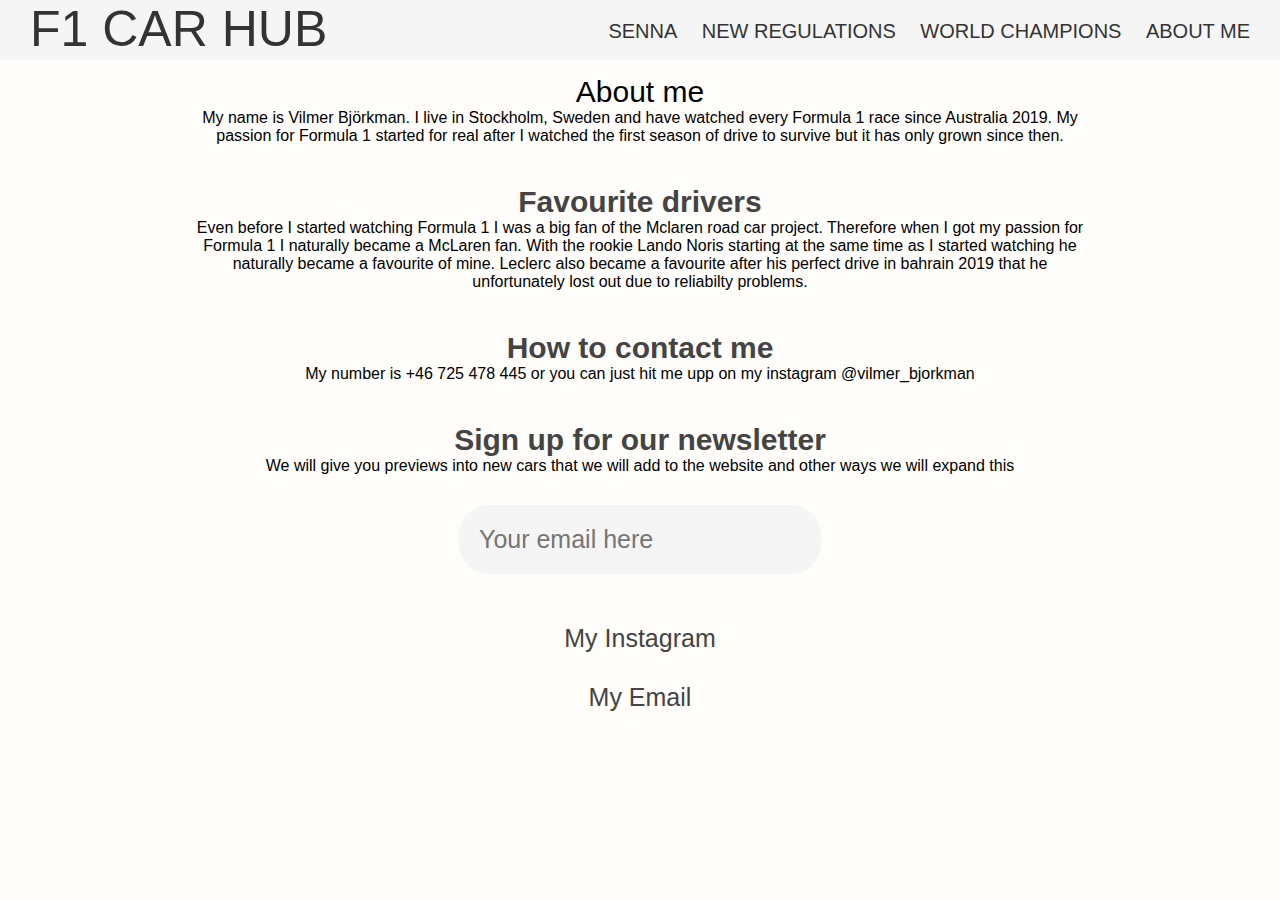
==== about.html @ 429a6046 "dropdown klar" ====
<html lang="en">
<head>
    <meta charset="UTF-8">
    <meta http-equiv="X-UA-Compatible" content="IE=edge">
    <meta name="viewport" content="width=device-width, initial-scale=1.0">
    <title>F1CarHub</title>
    <link rel="stylesheet" href="style.css">
    <link rel="stylesheet" href="reset.css">
    <link href="https://fonts.googleapis.com/css2?family=Roboto:wght@100;300;400;500;700;900&display=swap" rel="stylesheet">
    <link rel="preconnect" href="https://fonts.gstatic.com">
    <link href="https://fonts.googleapis.com/css2?family=Montserrat:ital,wght@0,100;0,200;0,300;0,400;0,500;0,600;0,700;0,800;0,900;1,100;1,200;1,300;1,400;1,500;1,600;1,700;1,800;1,900&display=swap" rel="stylesheet">
    <link rel="icon" href="indexbilder/plugin.video.lazyf1 (1).png">
</head>
<body>
    <nav>
        <label class="logo1"><a class="uppe" href="index.html">F1 Car Hub</a></label>
        <ul>
            <li><a class="uppe" href="senna.html">Senna</a></li>
            <li><a class="uppe" href="https://www.fia.com/sites/default/files/2021_formula_1_technical_regulations_-_iss_7_-_2020-12-16.pdf">New Regulations</a></li>
            <li><a class="uppe" href="champion.html">World Champions</a></li>
            <li><a class="uppe" href="about.html">About Me</a></li>
           
        

        </ul>
    </nav>    
    <h1>About me</h1>
    <p>My name is Vilmer Björkman. I live in Stockholm, Sweden and have watched every Formula 1 race since Australia 2019. My passion for Formula 1 started for real after I watched the first season of drive to survive but it has only grown since then. </p>
    <h2>Favourite drivers</h2>
    <p>Even before I started watching Formula 1 I was a big fan of the Mclaren road car project. Therefore when I got my passion for Formula 1 I naturally became a McLaren fan. With the rookie Lando Noris starting at the same time as I started watching he naturally became a favourite of mine. Leclerc also became a favourite after his perfect drive in bahrain 2019 that he unfortunately lost out due to reliabilty problems. </p>
    <h2><a target="_blank" href="https://youtu.be/0ElVqAgy4w8">How to contact me</a></h2>
    <p>My number is +46 725 478 445 or you can just hit me upp on my instagram @vilmer_bjorkman</p>
    <div>
        <h2>Sign up for our newsletter</h2>
        <p>We will give you previews into new cars that we will add to the website and other ways we will expand this</p>
        <form>
            <input placeholder="Your email here" type="text" id="Email">
            
        </form>
    </div>
    <p><a class="social" target="_blank" href="https://www.instagram.com/vilmer_bjorkman/"> My Instagram</a></p>
    <p><a class="social" href="mailto: vilmerbj@gmail.com">My Email</a></p>
</body>
</html>
---- style.css ----
body{
    background-color:#FFFDFA;
    font-family:'Monsterrat', sans-serif;
}
nav ul{
    float: right;
    margin-right: 20px;
    margin-top: 20px;
    
}
nav ul li{
    display: inline-block;
    margin: 0 10px;
    font-size: 20px;
    color: #333333;
    box-shadow: #222222;

    
}

nav ul li a{
    color: #333333;

  
}
nav{
    background:#F5F5F5;
    height: 60px;
    width: 100%;
    align-items: center;
}
.uppe{
    color: #333333;
    text-transform: uppercase;
    border-style: none;
}
.logo1{
    color:#D40000;
    font-size: 50px;
    margin-left: 30px;
}
h1{
    font-weight: 500;
    font-size: 30px;
    margin-left: 20%;
    margin-right: 20%;
    text-align: center;
    margin-top: 15px;
}
h2{
    text-align: center;
    margin-top: 40px;
    font-size: 30px;
    color: #444444;
}
img{
    width: 50%;
    margin-left: 25%;
    margin-bottom: 20px;
    border-radius: 15px;
}
a{
    color:#444444;
}
li :hover{
    color: #111111;
}
h2 :hover{
    color: #111111;
}
label :hover{
    color: #111111;
}

p{
    text-align: center;
    margin-left: 15%;
    margin-right: 15%;
    margin-bottom: 30px;
}
iframe{
    margin-left: 25%;
    width: 50%;
}
.social{
    text-align: center;
    font-size: 25px;
    text-align: center;
}
li.win{
padding: 5px;
border-bottom: ridge;
border-color: #333333;
}
form{
    text-align: center;
    margin-bottom: 50px;
}
input{
    padding: 20px 20px;
    border-style: none;
    background: #f5f5f5;
    color:#222222;
    border-radius: 30px;
    font-size: 25px;
}
.dropdown {
    position: relative;
    display: inline-block;
  }
  
  .dropdown-content {
    display: none;
    position: absolute;
    background-color: #f5f5f5;
    min-width: 160px;
    padding: 12px 16px;
    z-index: 1;
  }
  
  .dropdown:hover .dropdown-content {
    display: block;
  }
  span{
      text-transform: uppercase;
      font-size: 20px;
      color: #333333;
  }
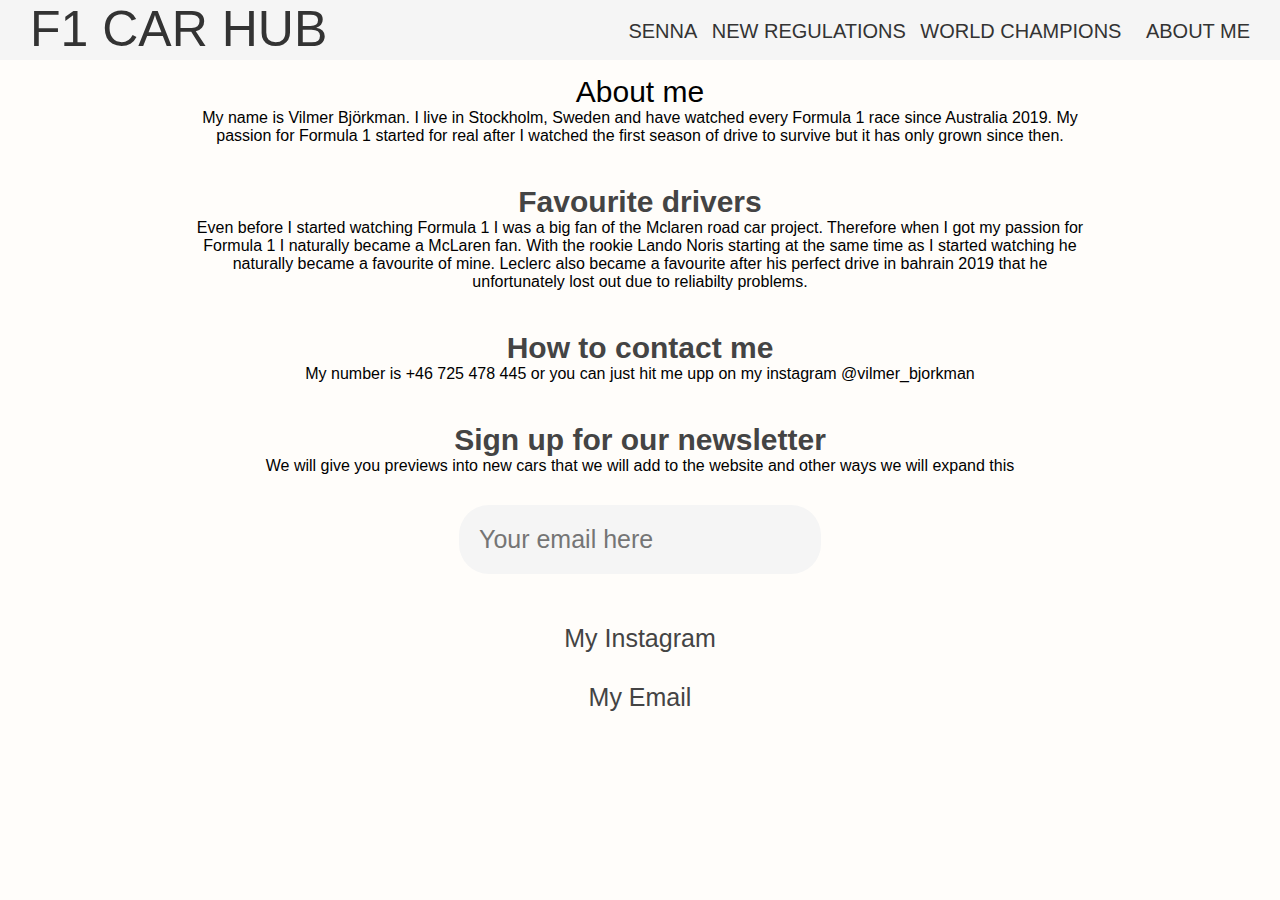
==== commit f6ebec17: "dropdown överallt" ====
--- a/about.html
+++ b/about.html
@@ -12,16 +12,20 @@
     <link rel="icon" href="indexbilder/plugin.video.lazyf1 (1).png">
 </head>
 <body>
-    <nav>
+    <nav class="naven">
         <label class="logo1"><a class="uppe" href="index.html">F1 Car Hub</a></label>
         <ul>
             <li><a class="uppe" href="senna.html">Senna</a></li>
-            <li><a class="uppe" href="https://www.fia.com/sites/default/files/2021_formula_1_technical_regulations_-_iss_7_-_2020-12-16.pdf">New Regulations</a></li>
+            <div class="vanlig">
+                <span>NEW REGULATIONS</span>
+                <div class="nere">
+                  <p><a target="_blank" href="https://www.fia.com/sites/default/files/2021_formula_1_technical_regulations_-_iss_7_-_2020-12-16.pdf">2021</a></p>
+                  <p><a target="_blank" href="https://www.fia.com/sites/default/files/2022_formula_1_technical_regulations_-_iss_3_-_2021-02-19.pdf">2022</a></p>
+                </div>
+              </div>
             <li><a class="uppe" href="champion.html">World Champions</a></li>
             <li><a class="uppe" href="about.html">About Me</a></li>
-           
-        
-
+            
         </ul>
     </nav>    
     <h1>About me</h1>
--- a/style.css
+++ b/style.css
@@ -104,21 +104,25 @@
     border-radius: 30px;
     font-size: 25px;
 }
-.dropdown {
+.vanlig {
     position: relative;
     display: inline-block;
   }
   
-  .dropdown-content {
+  .nere {
     display: none;
     position: absolute;
     background-color: #f5f5f5;
     min-width: 160px;
     padding: 12px 16px;
     z-index: 1;
+    border-radius: 10px;
+    font-size: 20px;
+    text-transform: uppercase;
+    color: #333333;
   }
   
-  .dropdown:hover .dropdown-content {
+  .vanlig:hover .nere {
     display: block;
   }
   span{
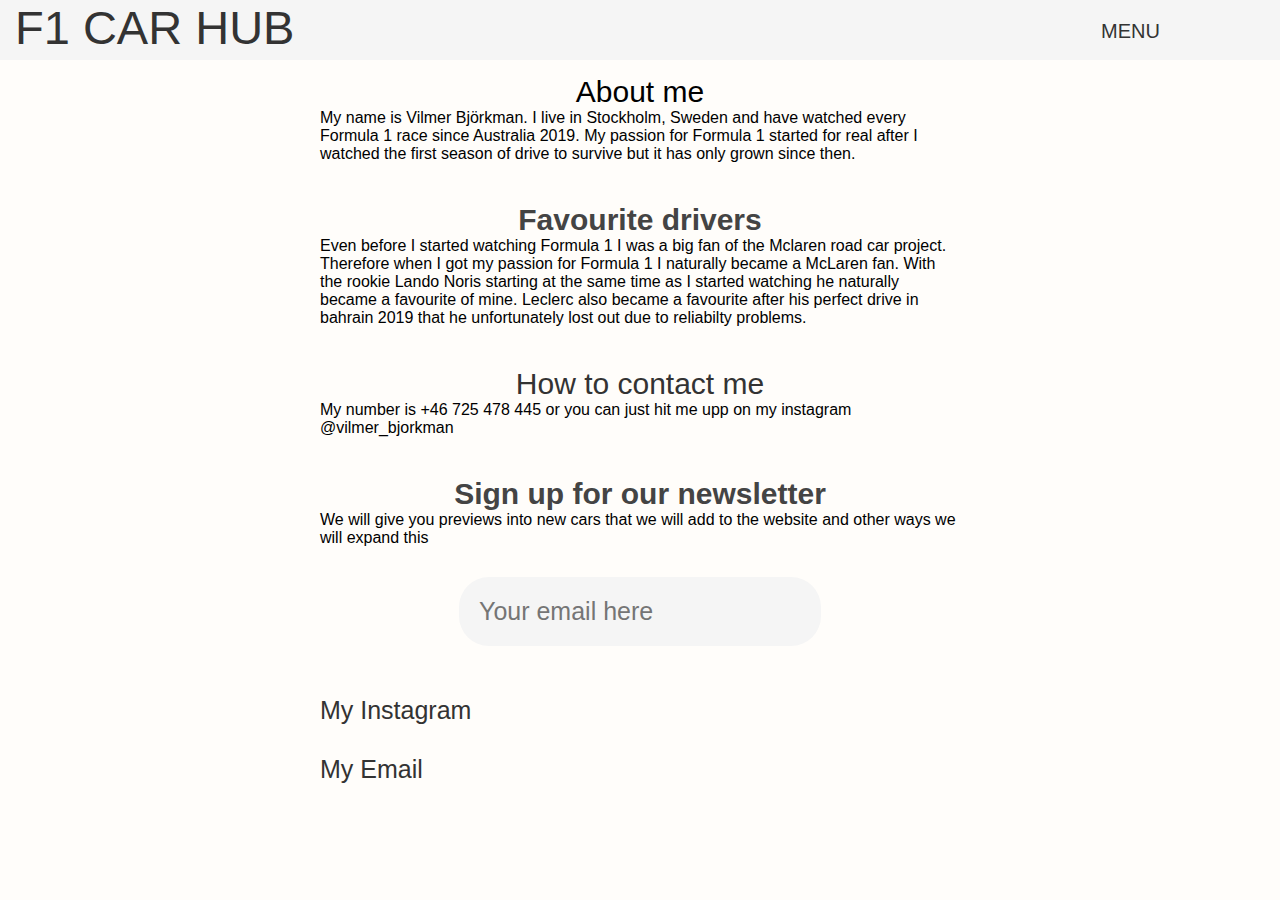
==== commit d83e66ee: "new nav bar" ====
--- a/about.html
+++ b/about.html
@@ -15,17 +15,21 @@
     <nav class="naven">
         <label class="logo1"><a class="uppe" href="index.html">F1 Car Hub</a></label>
         <ul>
-            <li><a class="uppe" href="senna.html">Senna</a></li>
             <div class="vanlig">
-                <span>NEW REGULATIONS</span>
+                <span>MENU</span>
                 <div class="nere">
-                  <p><a target="_blank" href="https://www.fia.com/sites/default/files/2021_formula_1_technical_regulations_-_iss_7_-_2020-12-16.pdf">2021</a></p>
-                  <p><a target="_blank" href="https://www.fia.com/sites/default/files/2022_formula_1_technical_regulations_-_iss_3_-_2021-02-19.pdf">2022</a></p>
+                  <p><a href="senna.html">SENNA</a></p>
+                  <p><a href="champion.html">WORLD CHAMPS</a></p>
+                  <p><a href="about.html">ABOUT ME</a></p>
+                  <div class="nr2">
+                    <span class="reg">REGULATIONS</span>
+                    <div class="nere2">
+                        <p><a href="">2021</a></p>
+                        <p><a href="">2022</a></p>
+                    </div>
+                </div>
                 </div>
               </div>
-            <li><a class="uppe" href="champion.html">World Champions</a></li>
-            <li><a class="uppe" href="about.html">About Me</a></li>
-            
         </ul>
     </nav>    
     <h1>About me</h1>
--- a/style.css
+++ b/style.css
@@ -17,7 +17,6 @@
 
     
 }
-
 nav ul li a{
     color: #333333;
 
@@ -36,8 +35,9 @@
 }
 .logo1{
     color:#D40000;
-    font-size: 50px;
-    margin-left: 30px;
+    font-size: 47px;
+    margin-left: 15px;
+    margin-top: 7px;
 }
 h1{
     font-weight: 500;
@@ -51,6 +51,8 @@
     text-align: center;
     margin-top: 40px;
     font-size: 30px;
+    margin-left: 25%;
+    margin-right: 25%;
     color: #444444;
 }
 img{
@@ -60,7 +62,9 @@
     border-radius: 15px;
 }
 a{
-    color:#444444;
+    color:#333333;
+    text-align: center;
+    font-weight: 400;
 }
 li :hover{
     color: #111111;
@@ -71,16 +75,15 @@
 label :hover{
     color: #111111;
 }
-
 p{
-    text-align: center;
-    margin-left: 15%;
-    margin-right: 15%;
+    margin-left: 25%;
+    margin-right: 25%;
     margin-bottom: 30px;
 }
 iframe{
     margin-left: 25%;
     width: 50%;
+    border-radius: 15px;
 }
 .social{
     text-align: center;
@@ -100,33 +103,58 @@
     padding: 20px 20px;
     border-style: none;
     background: #f5f5f5;
-    color:#222222;
+    color:#333333;
     border-radius: 30px;
     font-size: 25px;
 }
 .vanlig {
     position: relative;
     display: inline-block;
-  }
-  
-  .nere {
+}
+
+.nere {
     display: none;
     position: absolute;
-    background-color: #f5f5f5;
-    min-width: 160px;
+    background-color: #F5F5F5;
+    min-width: 140px;
     padding: 12px 16px;
     z-index: 1;
     border-radius: 10px;
     font-size: 20px;
     text-transform: uppercase;
     color: #333333;
-  }
-  
-  .vanlig:hover .nere {
+} 
+.vanlig:hover .nere {
     display: block;
-  }
-  span{
+}
+span{
       text-transform: uppercase;
       font-size: 20px;
       color: #333333;
-  }
+      margin-right: 100px;
+      text-align: center;
+      font-weight: 400;
+}
+p:hover{
+    color: #111111;
+}
+.nr2{
+    position: relative;
+  display: inline-block;
+}
+.nere2{
+    display: none;
+  position: absolute;
+  background-color: #F5F5F5;
+  min-width: 100px;
+  padding: 12px 16px;
+  z-index: 1;
+  border-radius: 10px;
+}
+.nr2:hover .nere2{
+    display: block;
+}
+.reg{
+    margin-right: -30px;
+    color: #333333;
+}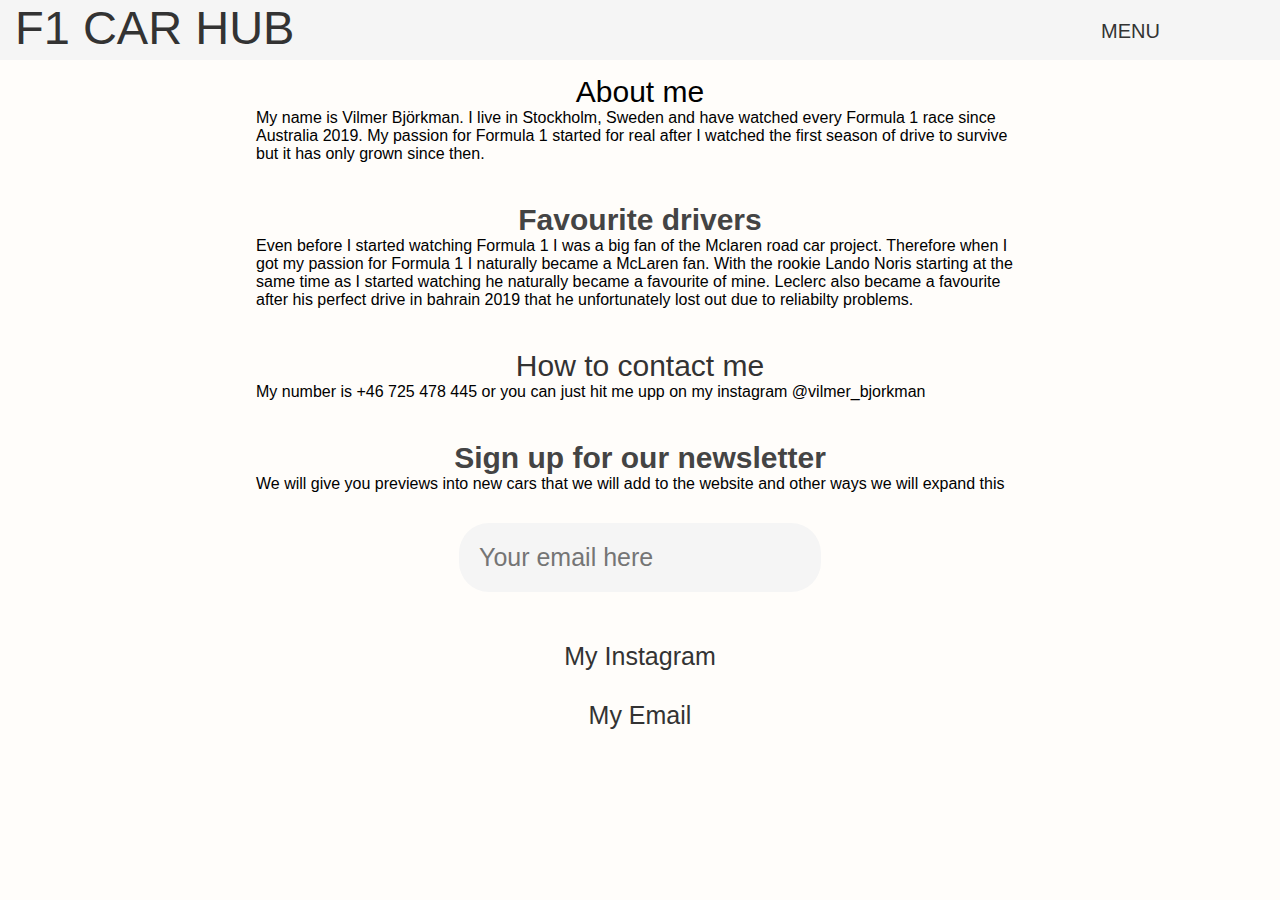
==== commit 3585e5f0: "regulations fixed" ====
--- a/about.html
+++ b/about.html
@@ -24,8 +24,8 @@
                   <div class="nr2">
                     <span class="reg">REGULATIONS</span>
                     <div class="nere2">
-                        <p><a href="">2021</a></p>
-                        <p><a href="">2022</a></p>
+                        <p><a href="https://www.fia.com/sites/default/files/2021_formula_1_technical_regulations_-_iss_7_-_2020-12-16.pdf">2021</a></p>
+                        <p><a href="https://www.fia.com/sites/default/files/2022_formula_1_technical_regulations_-_iss_3_-_2021-02-19.pdf">2022</a></p>
                     </div>
                 </div>
                 </div>
@@ -46,7 +46,7 @@
             
         </form>
     </div>
-    <p><a class="social" target="_blank" href="https://www.instagram.com/vilmer_bjorkman/"> My Instagram</a></p>
-    <p><a class="social" href="mailto: vilmerbj@gmail.com">My Email</a></p>
+    <p class="psocial"><a class="social" target="_blank" href="https://www.instagram.com/vilmer_bjorkman/"> My Instagram</a></p>
+    <p class="psocial"><a class="social" href="mailto: vilmerbj@gmail.com">My Email</a></p>
 </body>
 </html>--- a/style.css
+++ b/style.css
@@ -44,20 +44,20 @@
     font-size: 30px;
     margin-left: 20%;
     margin-right: 20%;
+    margin-top: 15px;
     text-align: center;
-    margin-top: 15px;
 }
 h2{
-    text-align: center;
     margin-top: 40px;
     font-size: 30px;
-    margin-left: 25%;
-    margin-right: 25%;
+    margin-left: 20%;
+    margin-right: 20%;
     color: #444444;
+    text-align: center;
 }
 img{
-    width: 50%;
-    margin-left: 25%;
+    width: 60%;
+    margin-left: 20%;
     margin-bottom: 20px;
     border-radius: 15px;
 }
@@ -76,18 +76,21 @@
     color: #111111;
 }
 p{
-    margin-left: 25%;
-    margin-right: 25%;
+    margin-left: 20%;
+    margin-right: 20%;
     margin-bottom: 30px;
 }
 iframe{
-    margin-left: 25%;
-    width: 50%;
+    margin-left: 20%;
+    width: 60%;
     border-radius: 15px;
 }
 .social{
     text-align: center;
     font-size: 25px;
+    text-align: center;
+}
+.psocial{
     text-align: center;
 }
 li.win{
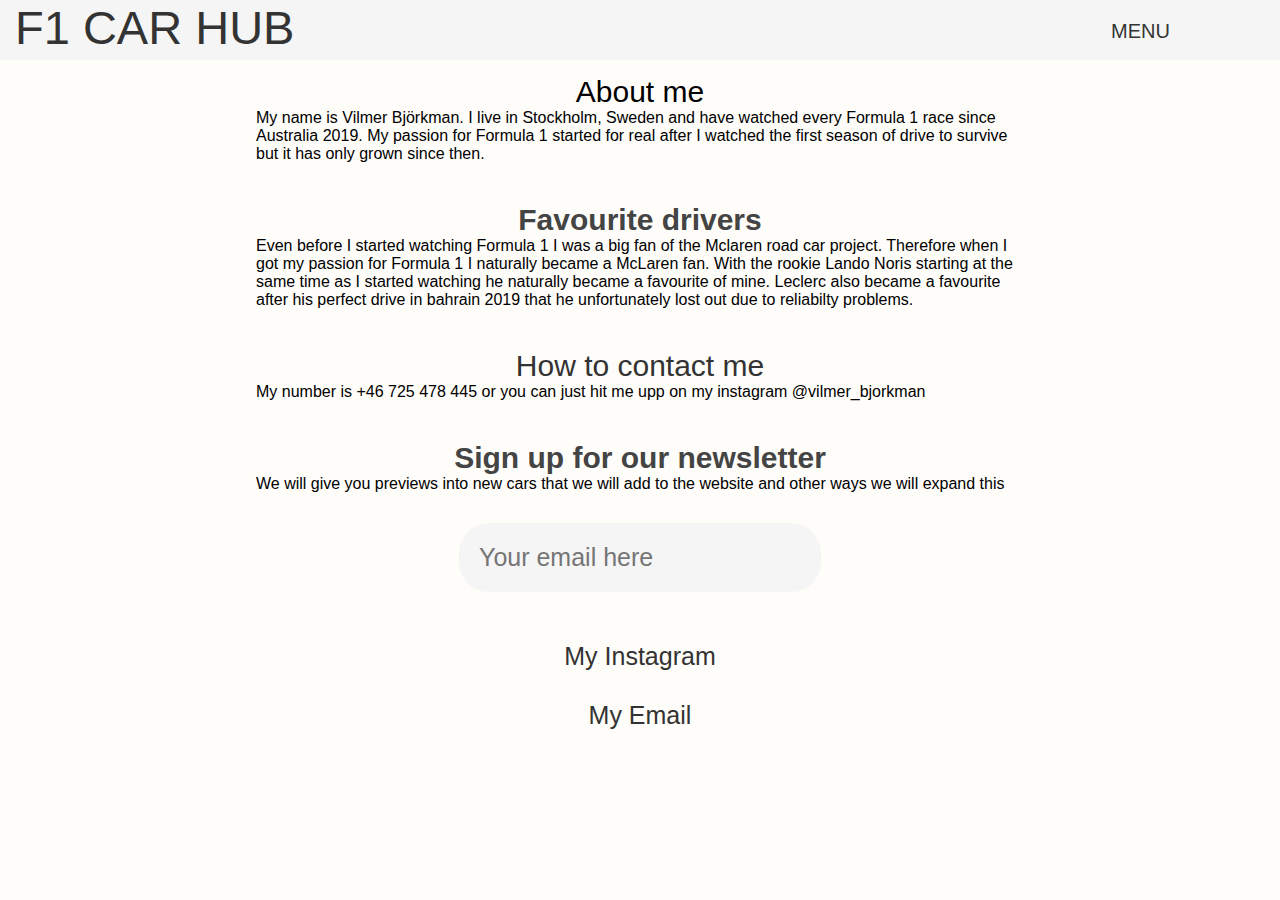
==== commit d61bf512: "target -blank" ====
--- a/about.html
+++ b/about.html
@@ -24,8 +24,8 @@
                   <div class="nr2">
                     <span class="reg">REGULATIONS</span>
                     <div class="nere2">
-                        <p><a href="https://www.fia.com/sites/default/files/2021_formula_1_technical_regulations_-_iss_7_-_2020-12-16.pdf">2021</a></p>
-                        <p><a href="https://www.fia.com/sites/default/files/2022_formula_1_technical_regulations_-_iss_3_-_2021-02-19.pdf">2022</a></p>
+                        <p><a target="_blank" href="https://www.fia.com/sites/default/files/2021_formula_1_technical_regulations_-_iss_7_-_2020-12-16.pdf">2021</a></p>
+                        <p><a target="_blank" href="https://www.fia.com/sites/default/files/2022_formula_1_technical_regulations_-_iss_3_-_2021-02-19.pdf">2022</a></p>
                     </div>
                 </div>
                 </div>
--- a/style.css
+++ b/style.css
@@ -14,19 +14,18 @@
     font-size: 20px;
     color: #333333;
     box-shadow: #222222;
-
-    
+    position: sticky;
 }
 nav ul li a{
     color: #333333;
-
-  
 }
 nav{
     background:#F5F5F5;
     height: 60px;
     width: 100%;
     align-items: center;
+    position: sticky;
+    top: 0;
 }
 .uppe{
     color: #333333;
@@ -121,6 +120,7 @@
     background-color: #F5F5F5;
     min-width: 140px;
     padding: 12px 16px;
+    padding-right: 60px;
     z-index: 1;
     border-radius: 10px;
     font-size: 20px;
@@ -134,11 +134,14 @@
       text-transform: uppercase;
       font-size: 20px;
       color: #333333;
-      margin-right: 100px;
+      margin-right: 90px;
       text-align: center;
       font-weight: 400;
 }
 p:hover{
+    color: #111111;
+}
+a:hover{
     color: #111111;
 }
 .nr2{
@@ -158,6 +161,6 @@
     display: block;
 }
 .reg{
-    margin-right: -30px;
+    margin-right: -100px;
     color: #333333;
 }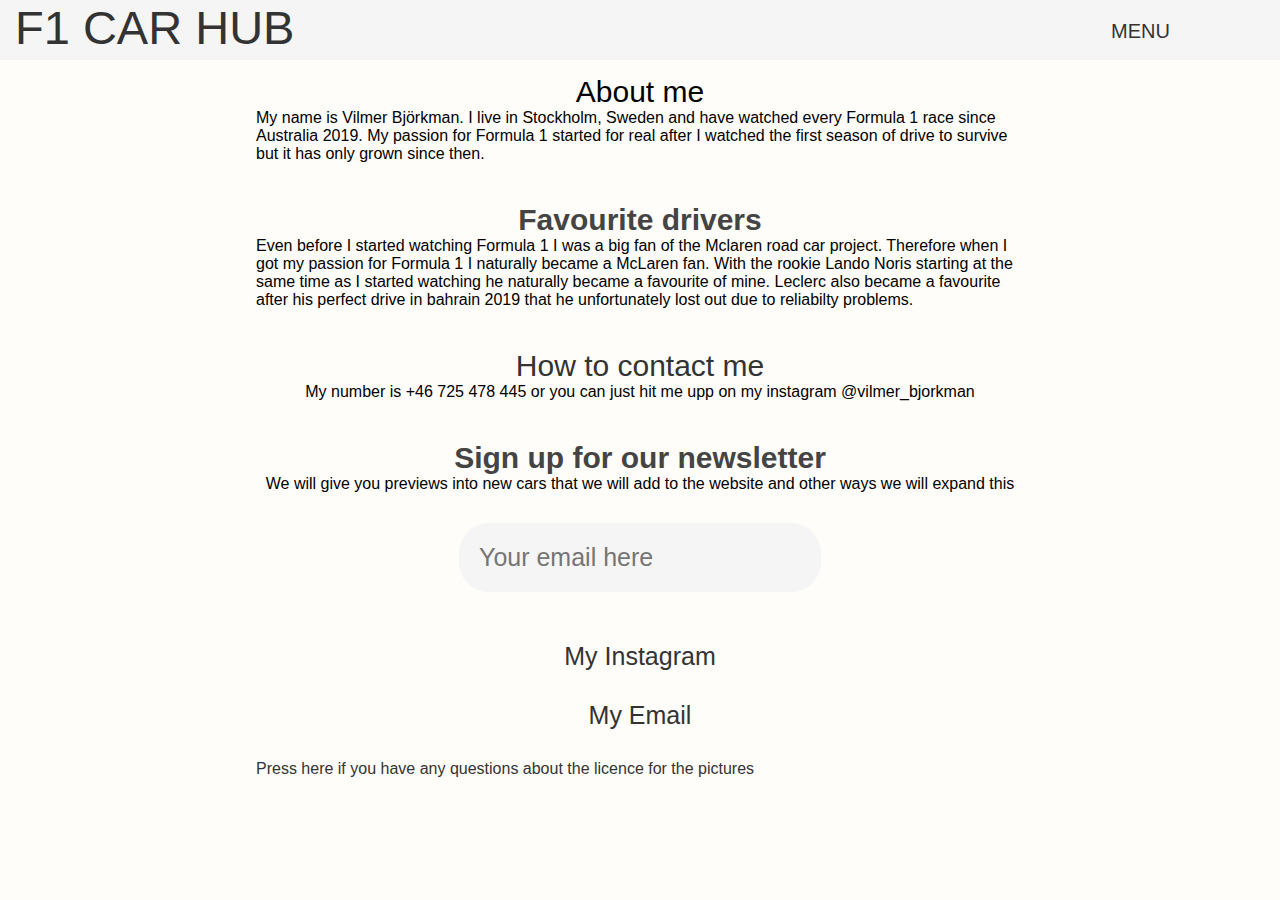
==== commit d7492cb9: "critics" ====
--- a/about.html
+++ b/about.html
@@ -37,10 +37,10 @@
     <h2>Favourite drivers</h2>
     <p>Even before I started watching Formula 1 I was a big fan of the Mclaren road car project. Therefore when I got my passion for Formula 1 I naturally became a McLaren fan. With the rookie Lando Noris starting at the same time as I started watching he naturally became a favourite of mine. Leclerc also became a favourite after his perfect drive in bahrain 2019 that he unfortunately lost out due to reliabilty problems. </p>
     <h2><a target="_blank" href="https://youtu.be/0ElVqAgy4w8">How to contact me</a></h2>
-    <p>My number is +46 725 478 445 or you can just hit me upp on my instagram @vilmer_bjorkman</p>
+    <p class="kort">My number is +46 725 478 445 or you can just hit me upp on my instagram @vilmer_bjorkman</p>
     <div>
         <h2>Sign up for our newsletter</h2>
-        <p>We will give you previews into new cars that we will add to the website and other ways we will expand this</p>
+        <p class="kort">We will give you previews into new cars that we will add to the website and other ways we will expand this</p>
         <form>
             <input placeholder="Your email here" type="text" id="Email">
             
@@ -48,5 +48,6 @@
     </div>
     <p class="psocial"><a class="social" target="_blank" href="https://www.instagram.com/vilmer_bjorkman/"> My Instagram</a></p>
     <p class="psocial"><a class="social" href="mailto: vilmerbj@gmail.com">My Email</a></p>
+    <p><a href="https://youtu.be/X8Xch43OQ8w?t=12">Press here if you have any questions about the licence for the pictures</a></p>
 </body>
 </html>--- a/style.css
+++ b/style.css
@@ -79,6 +79,9 @@
     margin-right: 20%;
     margin-bottom: 30px;
 }
+.kort{
+    text-align: center;
+}
 iframe{
     margin-left: 20%;
     width: 60%;
@@ -131,12 +134,12 @@
     display: block;
 }
 span{
-      text-transform: uppercase;
-      font-size: 20px;
-      color: #333333;
-      margin-right: 90px;
-      text-align: center;
-      font-weight: 400;
+    text-transform: uppercase;
+    font-size: 20px;
+    color: #333333;
+    margin-right: 90px;
+    text-align: center;
+    font-weight: 400;
 }
 p:hover{
     color: #111111;
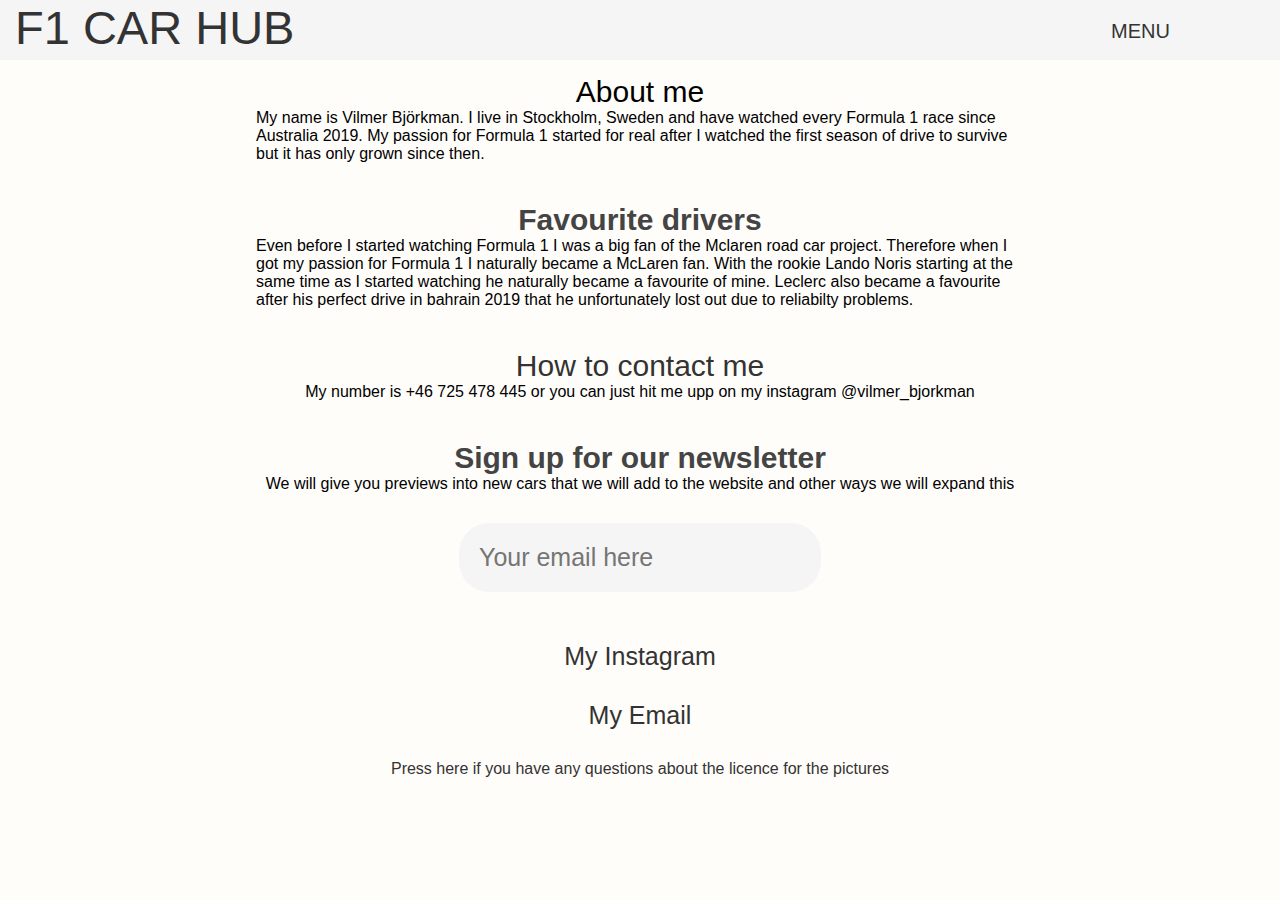
==== commit 1c06b64f: "psocial" ====
--- a/about.html
+++ b/about.html
@@ -48,6 +48,6 @@
     </div>
     <p class="psocial"><a class="social" target="_blank" href="https://www.instagram.com/vilmer_bjorkman/"> My Instagram</a></p>
     <p class="psocial"><a class="social" href="mailto: vilmerbj@gmail.com">My Email</a></p>
-    <p><a href="https://youtu.be/X8Xch43OQ8w?t=12">Press here if you have any questions about the licence for the pictures</a></p>
+    <p class="psocial"><a href="https://youtu.be/X8Xch43OQ8w?t=12">Press here if you have any questions about the licence for the pictures</a></p>
 </body>
 </html>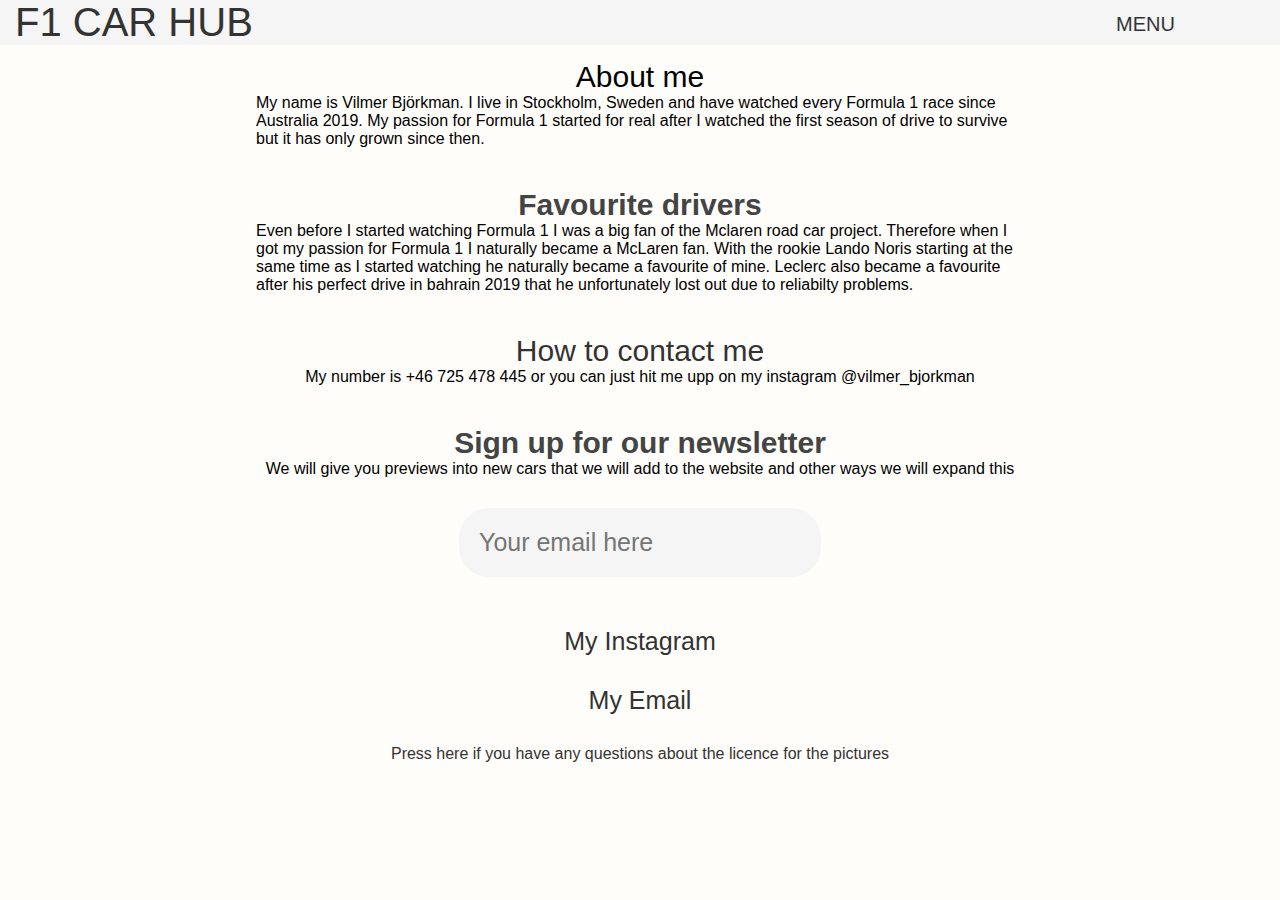
==== commit a21ebc54: "sista?" ====
--- a/about.html
+++ b/about.html
@@ -48,6 +48,6 @@
     </div>
     <p class="psocial"><a class="social" target="_blank" href="https://www.instagram.com/vilmer_bjorkman/"> My Instagram</a></p>
     <p class="psocial"><a class="social" href="mailto: vilmerbj@gmail.com">My Email</a></p>
-    <p class="psocial"><a href="https://youtu.be/X8Xch43OQ8w?t=12">Press here if you have any questions about the licence for the pictures</a></p>
+    <p class="psocial"><a target="_blank" href="https://youtu.be/X8Xch43OQ8w?t=12">Press here if you have any questions about the licence for the pictures</a></p>
 </body>
 </html>--- a/style.css
+++ b/style.css
@@ -5,12 +5,12 @@
 nav ul{
     float: right;
     margin-right: 20px;
-    margin-top: 20px;
+    margin-top: 12.5px;
     
 }
 nav ul li{
     display: inline-block;
-    margin: 0 10px;
+    margin: 0 20px;
     font-size: 20px;
     color: #333333;
     box-shadow: #222222;
@@ -21,7 +21,7 @@
 }
 nav{
     background:#F5F5F5;
-    height: 60px;
+    height: 45px;
     width: 100%;
     align-items: center;
     position: sticky;
@@ -31,12 +31,17 @@
     color: #333333;
     text-transform: uppercase;
     border-style: none;
+    margin-top: 100px;
 }
 .logo1{
     color:#D40000;
-    font-size: 47px;
+    font-size: 40px;
     margin-left: 15px;
-    margin-top: 7px;
+    margin-top: 15px;
+    font-weight: 400;
+}
+nav label{
+    margin-top: 100px;
 }
 h1{
     font-weight: 500;
@@ -96,9 +101,9 @@
     text-align: center;
 }
 li.win{
-padding: 5px;
-border-bottom: ridge;
-border-color: #333333;
+    padding: 5px;
+    border-bottom: ridge;
+    border-color: #333333;
 }
 form{
     text-align: center;
@@ -121,7 +126,7 @@
     display: none;
     position: absolute;
     background-color: #F5F5F5;
-    min-width: 140px;
+    min-width: -100px;
     padding: 12px 16px;
     padding-right: 60px;
     z-index: 1;
@@ -129,6 +134,7 @@
     font-size: 20px;
     text-transform: uppercase;
     color: #333333;
+    margin-right: 80px;
 } 
 .vanlig:hover .nere {
     display: block;
@@ -137,9 +143,10 @@
     text-transform: uppercase;
     font-size: 20px;
     color: #333333;
-    margin-right: 90px;
+    margin-right: 85px;
     text-align: center;
     font-weight: 400;
+    background: #F5F5F5
 }
 p:hover{
     color: #111111;
@@ -166,4 +173,4 @@
 .reg{
     margin-right: -100px;
     color: #333333;
-}+}
